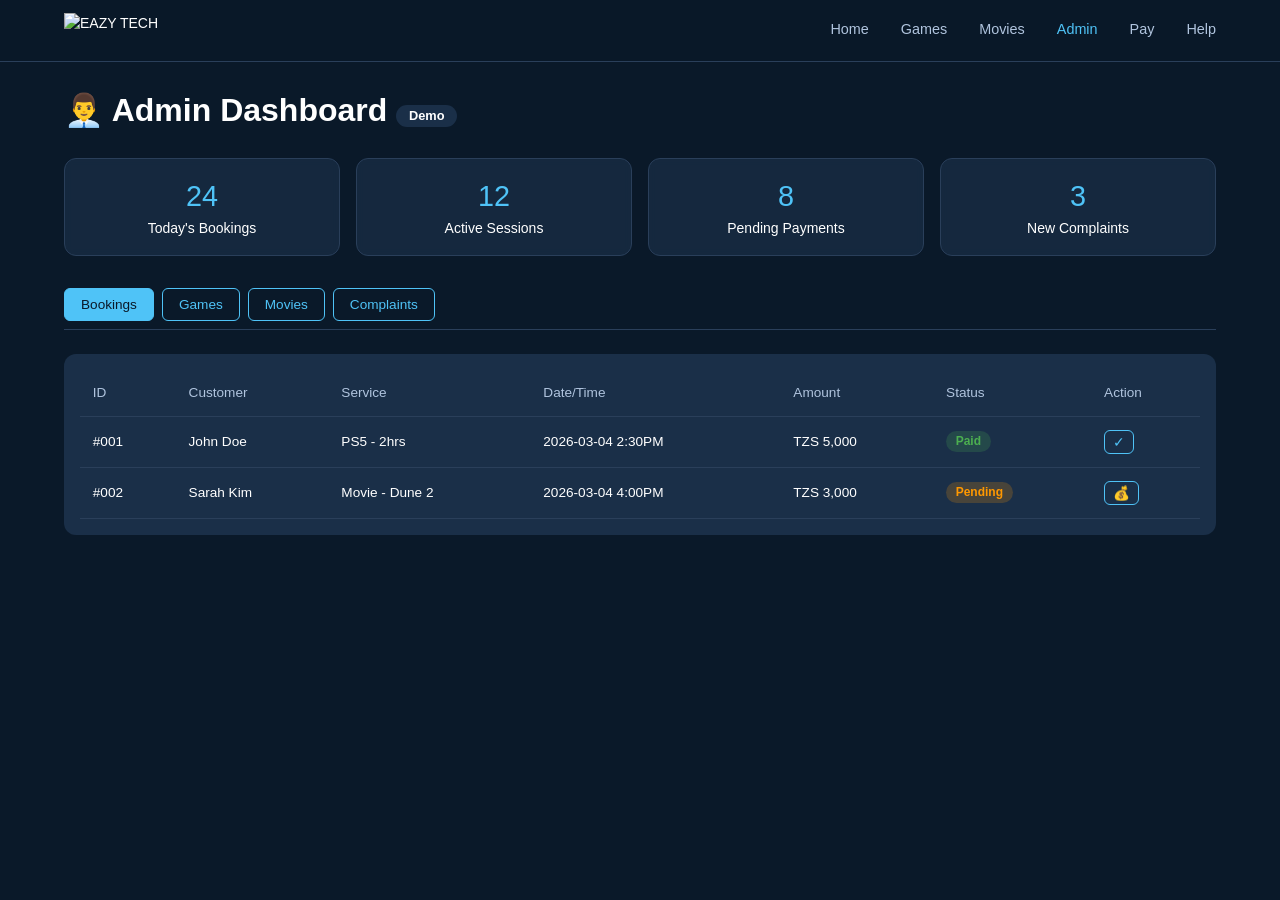
==== admin.html @ 82f83612 "Create admin.html" ====
<!DOCTYPE html>
<html lang="en">
<head>
    <meta charset="UTF-8">
    <meta name="viewport" content="width=device-width, initial-scale=1.0">
    <title>EAZY TECH - Admin</title>
    <link rel="stylesheet" href="style.css">
    <link rel="stylesheet" href="https://cdnjs.cloudflare.com/ajax/libs/font-awesome/6.0.0/css/all.min.css">
</head>
<body>
    <nav class="navbar">
        <img src="https://files.catbox.moe/2sbsgm.png" alt="EAZY TECH" class="logo-img">
        <ul class="nav-menu">
            <li><a href="index.html">Home</a></li>
            <li><a href="games.html">Games</a></li>
            <li><a href="movies.html">Movies</a></li>
            <li><a href="admin.html" class="active">Admin</a></li>
            <li><a href="payment.html">Pay</a></li>
            <li><a href="complaint.html">Help</a></li>
        </ul>
    </nav>

    <main>
        <h1>👨‍💼 Admin Dashboard <span style="font-size: 0.8rem; background: var(--bg-card); padding: 0.2rem 0.8rem; border-radius: 50px;">Demo</span></h1>
        
        <!-- Stats Cards -->
        <div style="display: grid; grid-template-columns: repeat(4, 1fr); gap: 1rem; margin-bottom: 2rem;">
            <div class="card" style="text-align: center;">
                <div style="font-size: 1.8rem; color: var(--neon);">24</div>
                <div>Today's Bookings</div>
            </div>
            <div class="card" style="text-align: center;">
                <div style="font-size: 1.8rem; color: var(--neon);">12</div>
                <div>Active Sessions</div>
            </div>
            <div class="card" style="text-align: center;">
                <div style="font-size: 1.8rem; color: var(--neon);">8</div>
                <div>Pending Payments</div>
            </div>
            <div class="card" style="text-align: center;">
                <div style="font-size: 1.8rem; color: var(--neon);">3</div>
                <div>New Complaints</div>
            </div>
        </div>

        <!-- Tabs -->
        <div style="display: flex; gap: 0.5rem; margin-bottom: 1.5rem; border-bottom: 1px solid var(--border); padding-bottom: 0.5rem;">
            <button class="btn" onclick="showAdminTab('bookings')" style="background: var(--neon); color: var(--bg-primary);">Bookings</button>
            <button class="btn" onclick="showAdminTab('games')">Games</button>
            <button class="btn" onclick="showAdminTab('movies')">Movies</button>
            <button class="btn" onclick="showAdminTab('complaints')">Complaints</button>
        </div>

        <!-- Bookings Table -->
        <div id="bookingsTab" class="table-container">
            <table>
                <tr>
                    <th>ID</th>
                    <th>Customer</th>
                    <th>Service</th>
                    <th>Date/Time</th>
                    <th>Amount</th>
                    <th>Status</th>
                    <th>Action</th>
                </tr>
                <tr>
                    <td>#001</td>
                    <td>John Doe</td>
                    <td>PS5 - 2hrs</td>
                    <td>2026-03-04 2:30PM</td>
                    <td>TZS 5,000</td>
                    <td><span class="badge badge-success">Paid</span></td>
                    <td><button class="btn" style="padding: 0.2rem 0.5rem;" onclick="showToast('Demo: Confirm booking')">✓</button></td>
                </tr>
                <tr>
                    <td>#002</td>
                    <td>Sarah Kim</td>
                    <td>Movie - Dune 2</td>
                    <td>2026-03-04 4:00PM</td>
                    <td>TZS 3,000</td>
                    <td><span class="badge badge-pending">Pending</span></td>
                    <td><button class="btn" style="padding: 0.2rem 0.5rem;" onclick="showToast('Demo: Process payment')">💰</button></td>
                </tr>
            </table>
        </div>

        <!-- Games Management (hidden initially) -->
        <div id="gamesTab" style="display: none;">
            <div style="margin-bottom: 1rem;">
                <button class="btn-primary" onclick="showToast('Demo: Add new game')">+ Add Game</button>
            </div>
            <div class="table-container">
                <table>
                    <tr>
                        <th>Game</th>
                        <th>Console</th>
                        <th>Price/hr</th>
                        <th>Available</th>
                        <th>Action</th>
                    </tr>
                    <tr>
                        <td>God of War Ragnarök</td>
                        <td>PS5</td>
                        <td>TZS 3,000</td>
                        <td>Yes</td>
                        <td><button class="btn" onclick="showToast('Demo: Edit game')">Edit</button></td>
                    </tr>
                </table>
            </div>
        </div>
    </main>

    <div id="toast" class="toast"></div>

    <script>
        function showToast(msg) {
            const toast = document.getElementById('toast');
            toast.textContent = msg;
            toast.classList.add('show');
            setTimeout(() => toast.classList.remove('show'), 3000);
        }

        function showAdminTab(tab) {
            document.getElementById('bookingsTab').style.display = tab === 'bookings' ? 'block' : 'none';
            document.getElementById('gamesTab').style.display = tab === 'games' ? 'block' : 'none';
            
            // Update button styles
            document.querySelectorAll('.btn').forEach(btn => {
                btn.style.background = 'transparent';
                btn.style.color = 'var(--neon)';
            });
            event.target.style.background = 'var(--neon)';
            event.target.style.color = 'var(--bg-primary)';
        }
    </script>
</body>
</html>
---- style.css ----
* {
    margin: 0;
    padding: 0;
    box-sizing: border-box;
}

:root {
    --bg-primary: #0A1929;      /* Dark sky blue */
    --bg-secondary: #0F2744;    /* Slightly lighter */
    --bg-card: #1A2F48;         /* Card background */
    --neon: #4FC3F7;            /* Soft blue neon */
    --text-primary: #FFFFFF;
    --text-secondary: #B0C4DE;  /* Light blue-gray */
    --border: #2A3F5A;
}

body {
    font-family: 'Inter', -apple-system, BlinkMacSystemFont, sans-serif;
    background: var(--bg-primary);
    color: var(--text-primary);
    font-size: 14px;  /* Smaller base font */
    line-height: 1.5;
}

/* Navigation */
.navbar {
    background: rgba(10, 25, 41, 0.95);
    backdrop-filter: blur(10px);
    border-bottom: 1px solid var(--border);
    padding: 0.8rem 5%;
    position: sticky;
    top: 0;
    z-index: 100;
    display: flex;
    justify-content: space-between;
    align-items: center;
}

.logo-img {
    height: 35px;
}

.nav-menu {
    display: flex;
    list-style: none;
    gap: 2rem;
}

.nav-menu a {
    color: var(--text-secondary);
    text-decoration: none;
    font-size: 0.9rem;
    font-weight: 500;
    transition: 0.2s;
}

.nav-menu a:hover,
.nav-menu a.active {
    color: var(--neon);
}

.nav-icons {
    display: flex;
    gap: 1rem;
}

.nav-icons a {
    color: var(--text-secondary);
    font-size: 1.1rem;
}

/* Main Content */
main {
    padding: 1.5rem 5%;
}

/* Headers */
h1 {
    font-size: 2rem;
    font-weight: 700;
    margin-bottom: 1.5rem;
}

h2 {
    font-size: 1.5rem;
    font-weight: 600;
    margin-bottom: 1rem;
}

h3 {
    font-size: 1.1rem;
    font-weight: 600;
    margin-bottom: 0.5rem;
}

/* Cards - Smaller and glassy */
.card-grid {
    display: grid;
    grid-template-columns: repeat(auto-fill, minmax(140px, 1fr));
    gap: 1rem;
    margin: 1.5rem 0;
}

.card {
    background: rgba(26, 47, 72, 0.7);
    backdrop-filter: blur(5px);
    border: 1px solid var(--border);
    border-radius: 12px;
    padding: 1rem;
    transition: 0.2s;
    cursor: pointer;
}

.card:hover {
    transform: translateY(-4px);
    border-color: var(--neon);
    box-shadow: 0 8px 20px rgba(79, 195, 247, 0.15);
}

.card-image {
    width: 100%;
    aspect-ratio: 1;
    object-fit: contain;
    margin-bottom: 0.8rem;
}

.card h4 {
    font-size: 0.95rem;
    margin-bottom: 0.3rem;
    white-space: nowrap;
    overflow: hidden;
    text-overflow: ellipsis;
}

.card p {
    font-size: 0.8rem;
    color: var(--text-secondary);
}

/* Buttons */
.btn {
    background: transparent;
    border: 1px solid var(--neon);
    color: var(--neon);
    padding: 0.5rem 1rem;
    border-radius: 6px;
    font-size: 0.85rem;
    font-weight: 500;
    cursor: pointer;
    transition: 0.2s;
}

.btn:hover {
    background: var(--neon);
    color: var(--bg-primary);
}

.btn-primary {
    background: var(--neon);
    color: var(--bg-primary);
    border: none;
    padding: 0.6rem 1.2rem;
    border-radius: 6px;
    font-size: 0.9rem;
    font-weight: 600;
    cursor: pointer;
}

/* Forms */
.form-group {
    margin-bottom: 1rem;
}

input, textarea, select {
    width: 100%;
    padding: 0.7rem;
    background: rgba(26, 47, 72, 0.5);
    border: 1px solid var(--border);
    border-radius: 6px;
    color: white;
    font-size: 0.9rem;
}

input:focus, textarea:focus, select:focus {
    outline: none;
    border-color: var(--neon);
}

/* Tables */
.table-container {
    background: var(--bg-card);
    border-radius: 12px;
    padding: 1rem;
    overflow-x: auto;
}

table {
    width: 100%;
    border-collapse: collapse;
    font-size: 0.85rem;
}

th {
    text-align: left;
    padding: 0.8rem;
    color: var(--text-secondary);
    font-weight: 500;
    border-bottom: 1px solid var(--border);
}

td {
    padding: 0.8rem;
    border-bottom: 1px solid var(--border);
}

/* Status badges */
.badge {
    padding: 0.2rem 0.6rem;
    border-radius: 50px;
    font-size: 0.75rem;
    font-weight: 600;
}

.badge-success {
    background: rgba(76, 175, 80, 0.2);
    color: #4CAF50;
}

.badge-pending {
    background: rgba(255, 152, 0, 0.2);
    color: #FF9800;
}

/* Footer */
footer {
    background: var(--bg-secondary);
    border-top: 1px solid var(--border);
    padding: 2rem 5% 1rem;
    margin-top: 3rem;
    font-size: 0.85rem;
}

.footer-content {
    display: grid;
    grid-template-columns: repeat(auto-fit, minmax(150px, 1fr));
    gap: 2rem;
    margin-bottom: 2rem;
}

.footer-logo {
    height: 30px;
    margin-bottom: 0.5rem;
}

.footer-section h4 {
    font-size: 1rem;
    margin-bottom: 1rem;
}

.footer-section ul {
    list-style: none;
}

.footer-section li {
    margin-bottom: 0.5rem;
}

.footer-section a {
    color: var(--text-secondary);
    text-decoration: none;
}

.footer-bottom {
    text-align: center;
    padding-top: 1.5rem;
    border-top: 1px solid var(--border);
    color: var(--text-secondary);
}

/* Toast */
.toast {
    position: fixed;
    bottom: 20px;
    right: 20px;
    background: var(--bg-card);
    border-left: 3px solid var(--neon);
    color: white;
    padding: 0.8rem 1.2rem;
    border-radius: 8px;
    font-size: 0.9rem;
    transform: translateX(400px);
    transition: 0.3s;
    z-index: 1000;
    box-shadow: 0 4px 12px rgba(0,0,0,0.3);
}

.toast.show {
    transform: translateX(0);
}

/* Mobile */
@media (max-width: 768px) {
    .nav-menu {
        display: none;
    }
    
    .card-grid {
        grid-template-columns: repeat(2, 1fr);
    }
    
    h1 {
        font-size: 1.5rem;
    }
}
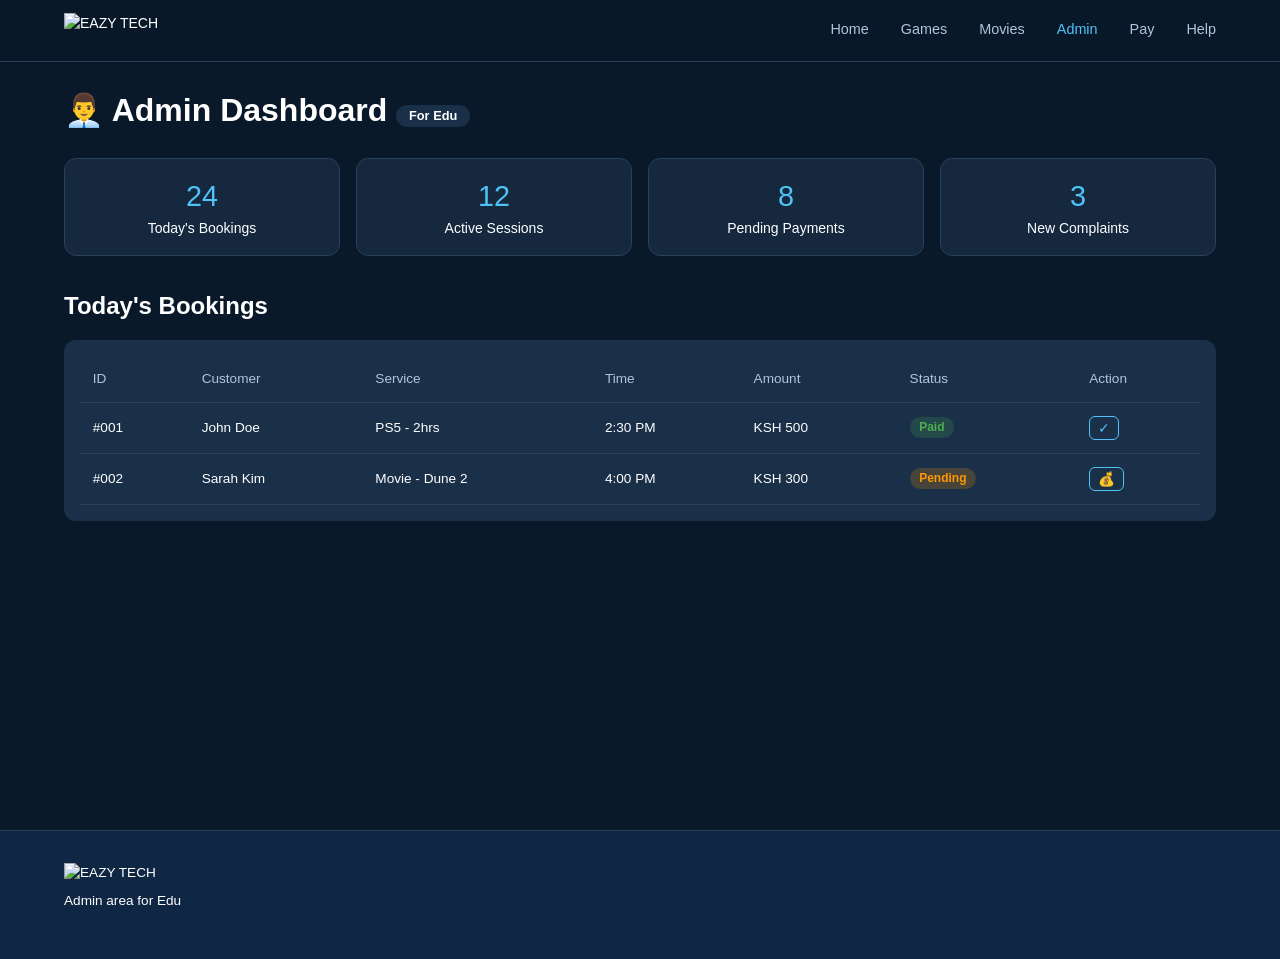
==== commit 16a0718f: "Create admin.html" ====
--- a/admin.html
+++ b/admin.html
@@ -21,7 +21,7 @@
     </nav>
 
     <main>
-        <h1>👨‍💼 Admin Dashboard <span style="font-size: 0.8rem; background: var(--bg-card); padding: 0.2rem 0.8rem; border-radius: 50px;">Demo</span></h1>
+        <h1>👨‍💼 Admin Dashboard <span style="font-size: 0.8rem; background: var(--bg-card); padding: 0.2rem 0.8rem; border-radius: 50px;">For Edu</span></h1>
         
         <!-- Stats Cards -->
         <div style="display: grid; grid-template-columns: repeat(4, 1fr); gap: 1rem; margin-bottom: 2rem;">
@@ -43,22 +43,15 @@
             </div>
         </div>
 
-        <!-- Tabs -->
-        <div style="display: flex; gap: 0.5rem; margin-bottom: 1.5rem; border-bottom: 1px solid var(--border); padding-bottom: 0.5rem;">
-            <button class="btn" onclick="showAdminTab('bookings')" style="background: var(--neon); color: var(--bg-primary);">Bookings</button>
-            <button class="btn" onclick="showAdminTab('games')">Games</button>
-            <button class="btn" onclick="showAdminTab('movies')">Movies</button>
-            <button class="btn" onclick="showAdminTab('complaints')">Complaints</button>
-        </div>
-
         <!-- Bookings Table -->
-        <div id="bookingsTab" class="table-container">
+        <h2>Today's Bookings</h2>
+        <div class="table-container">
             <table>
                 <tr>
                     <th>ID</th>
                     <th>Customer</th>
                     <th>Service</th>
-                    <th>Date/Time</th>
+                    <th>Time</th>
                     <th>Amount</th>
                     <th>Status</th>
                     <th>Action</th>
@@ -67,8 +60,8 @@
                     <td>#001</td>
                     <td>John Doe</td>
                     <td>PS5 - 2hrs</td>
-                    <td>2026-03-04 2:30PM</td>
-                    <td>TZS 5,000</td>
+                    <td>2:30 PM</td>
+                    <td>KSH 500</td>
                     <td><span class="badge badge-success">Paid</span></td>
                     <td><button class="btn" style="padding: 0.2rem 0.5rem;" onclick="showToast('Demo: Confirm booking')">✓</button></td>
                 </tr>
@@ -76,39 +69,23 @@
                     <td>#002</td>
                     <td>Sarah Kim</td>
                     <td>Movie - Dune 2</td>
-                    <td>2026-03-04 4:00PM</td>
-                    <td>TZS 3,000</td>
+                    <td>4:00 PM</td>
+                    <td>KSH 300</td>
                     <td><span class="badge badge-pending">Pending</span></td>
                     <td><button class="btn" style="padding: 0.2rem 0.5rem;" onclick="showToast('Demo: Process payment')">💰</button></td>
                 </tr>
             </table>
         </div>
+    </main>
 
-        <!-- Games Management (hidden initially) -->
-        <div id="gamesTab" style="display: none;">
-            <div style="margin-bottom: 1rem;">
-                <button class="btn-primary" onclick="showToast('Demo: Add new game')">+ Add Game</button>
-            </div>
-            <div class="table-container">
-                <table>
-                    <tr>
-                        <th>Game</th>
-                        <th>Console</th>
-                        <th>Price/hr</th>
-                        <th>Available</th>
-                        <th>Action</th>
-                    </tr>
-                    <tr>
-                        <td>God of War Ragnarök</td>
-                        <td>PS5</td>
-                        <td>TZS 3,000</td>
-                        <td>Yes</td>
-                        <td><button class="btn" onclick="showToast('Demo: Edit game')">Edit</button></td>
-                    </tr>
-                </table>
+    <footer>
+        <div class="footer-content">
+            <div class="footer-section">
+                <img src="https://files.catbox.moe/2sbsgm.png" alt="EAZY TECH" class="footer-logo">
+                <p>Admin area for Edu</p>
             </div>
         </div>
-    </main>
+    </footer>
 
     <div id="toast" class="toast"></div>
 
@@ -119,19 +96,6 @@
             toast.classList.add('show');
             setTimeout(() => toast.classList.remove('show'), 3000);
         }
-
-        function showAdminTab(tab) {
-            document.getElementById('bookingsTab').style.display = tab === 'bookings' ? 'block' : 'none';
-            document.getElementById('gamesTab').style.display = tab === 'games' ? 'block' : 'none';
-            
-            // Update button styles
-            document.querySelectorAll('.btn').forEach(btn => {
-                btn.style.background = 'transparent';
-                btn.style.color = 'var(--neon)';
-            });
-            event.target.style.background = 'var(--neon)';
-            event.target.style.color = 'var(--bg-primary)';
-        }
     </script>
 </body>
 </html>
--- a/style.css
+++ b/style.css
@@ -18,7 +18,7 @@
     font-family: 'Inter', -apple-system, BlinkMacSystemFont, sans-serif;
     background: var(--bg-primary);
     color: var(--text-primary);
-    font-size: 14px;  /* Smaller base font */
+    font-size: 14px;
     line-height: 1.5;
 }
 
@@ -72,6 +72,7 @@
 /* Main Content */
 main {
     padding: 1.5rem 5%;
+    min-height: 80vh;
 }
 
 /* Headers */
@@ -85,12 +86,6 @@
     font-size: 1.5rem;
     font-weight: 600;
     margin-bottom: 1rem;
-}
-
-h3 {
-    font-size: 1.1rem;
-    font-weight: 600;
-    margin-bottom: 0.5rem;
 }
 
 /* Cards - Smaller and glassy */
@@ -242,7 +237,7 @@
 
 .footer-content {
     display: grid;
-    grid-template-columns: repeat(auto-fit, minmax(150px, 1fr));
+    grid-template-columns: repeat(auto-fit, minmax(200px, 1fr));
     gap: 2rem;
     margin-bottom: 2rem;
 }
@@ -255,6 +250,7 @@
 .footer-section h4 {
     font-size: 1rem;
     margin-bottom: 1rem;
+    color: var(--neon);
 }
 
 .footer-section ul {
@@ -263,11 +259,18 @@
 
 .footer-section li {
     margin-bottom: 0.5rem;
+    display: flex;
+    align-items: center;
+    gap: 0.5rem;
 }
 
 .footer-section a {
     color: var(--text-secondary);
     text-decoration: none;
+}
+
+.footer-section a:hover {
+    color: var(--neon);
 }
 
 .footer-bottom {
@@ -298,6 +301,12 @@
     transform: translateX(0);
 }
 
+/* Credit */
+.credit {
+    color: var(--neon);
+    font-weight: 600;
+}
+
 /* Mobile */
 @media (max-width: 768px) {
     .nav-menu {
